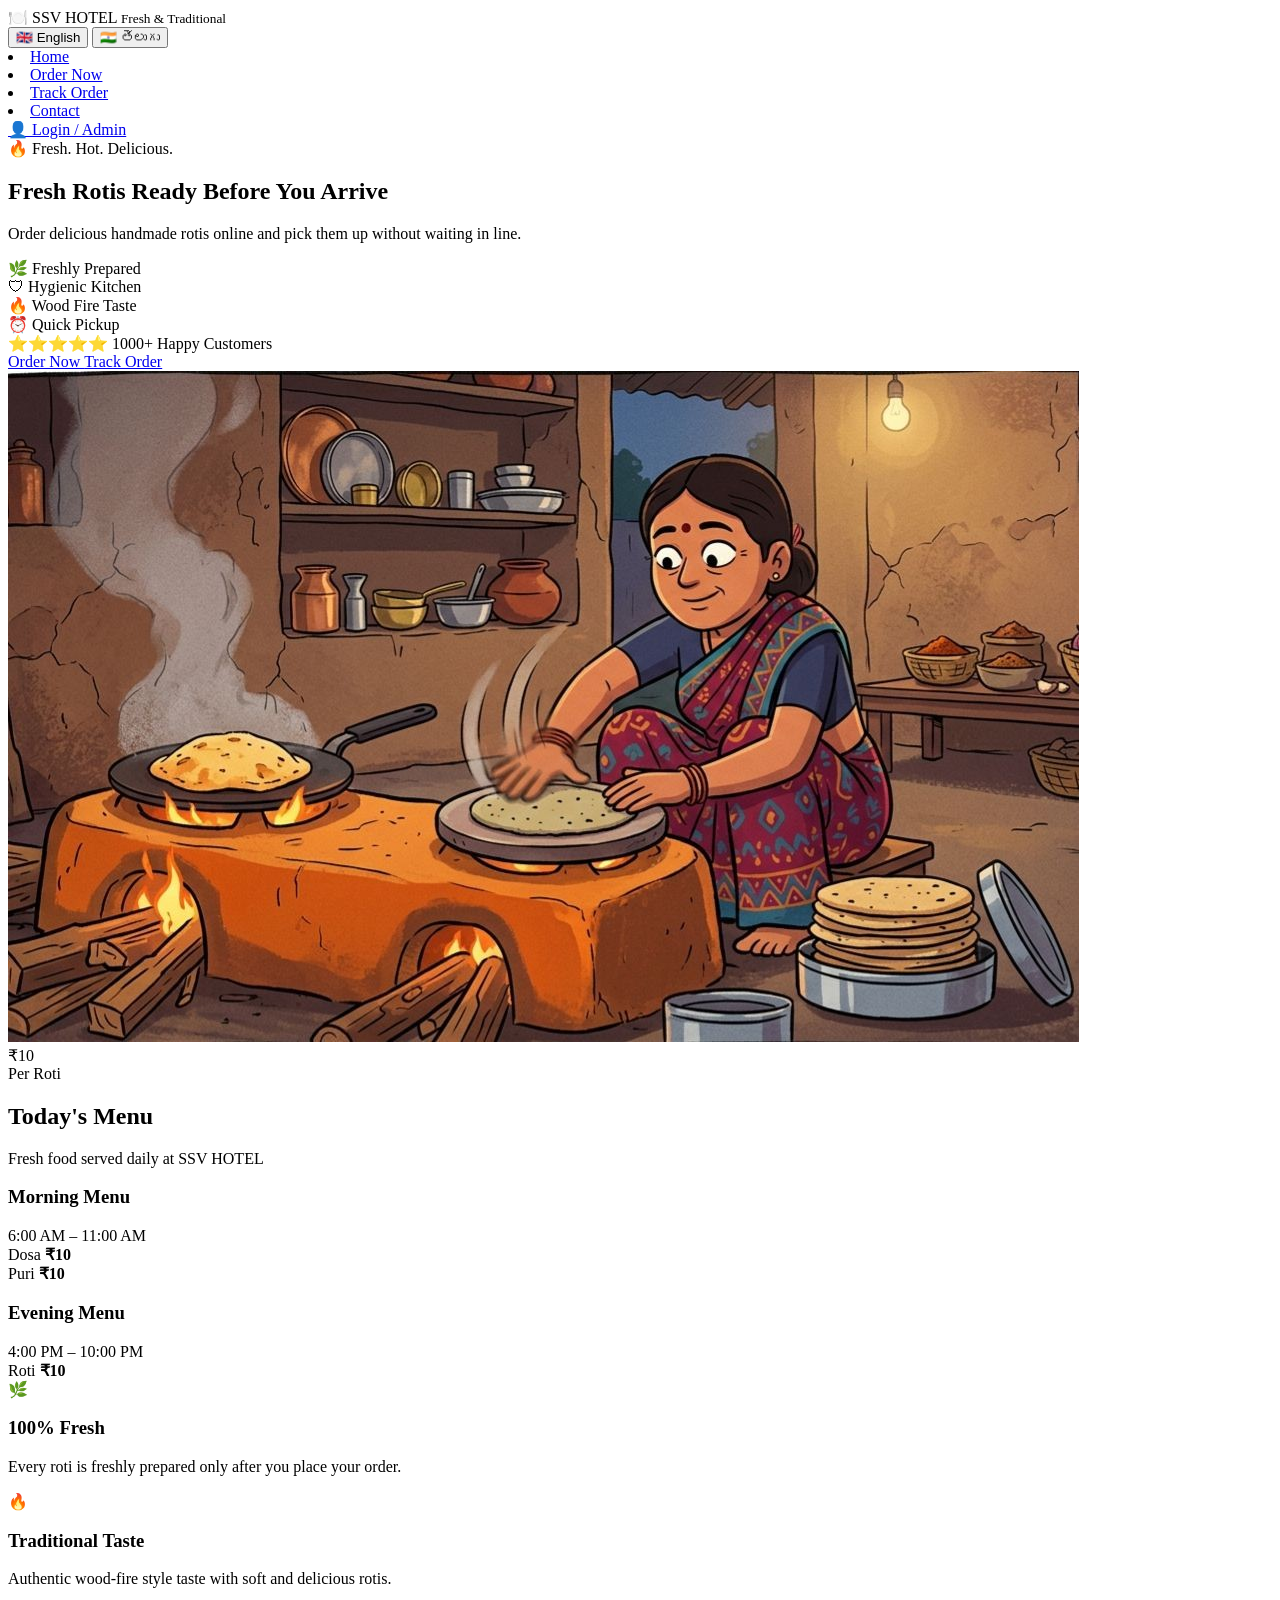
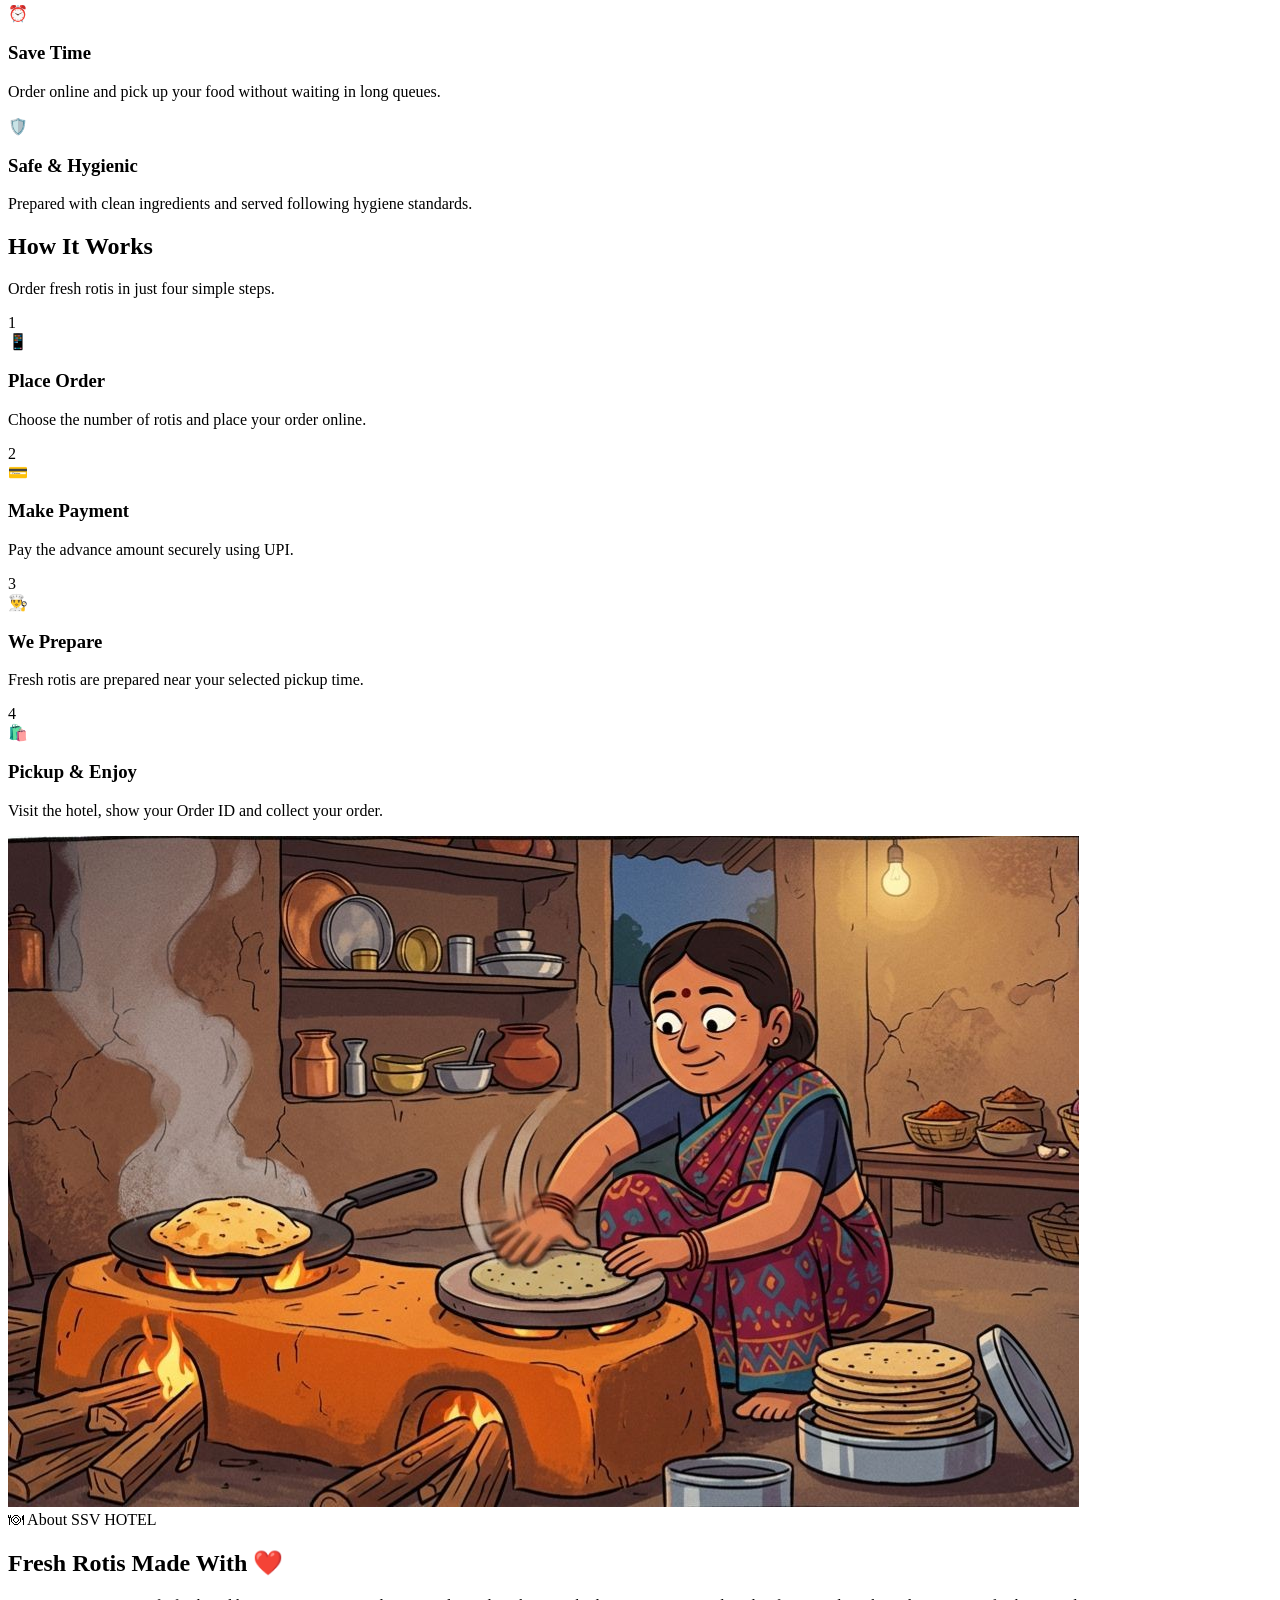
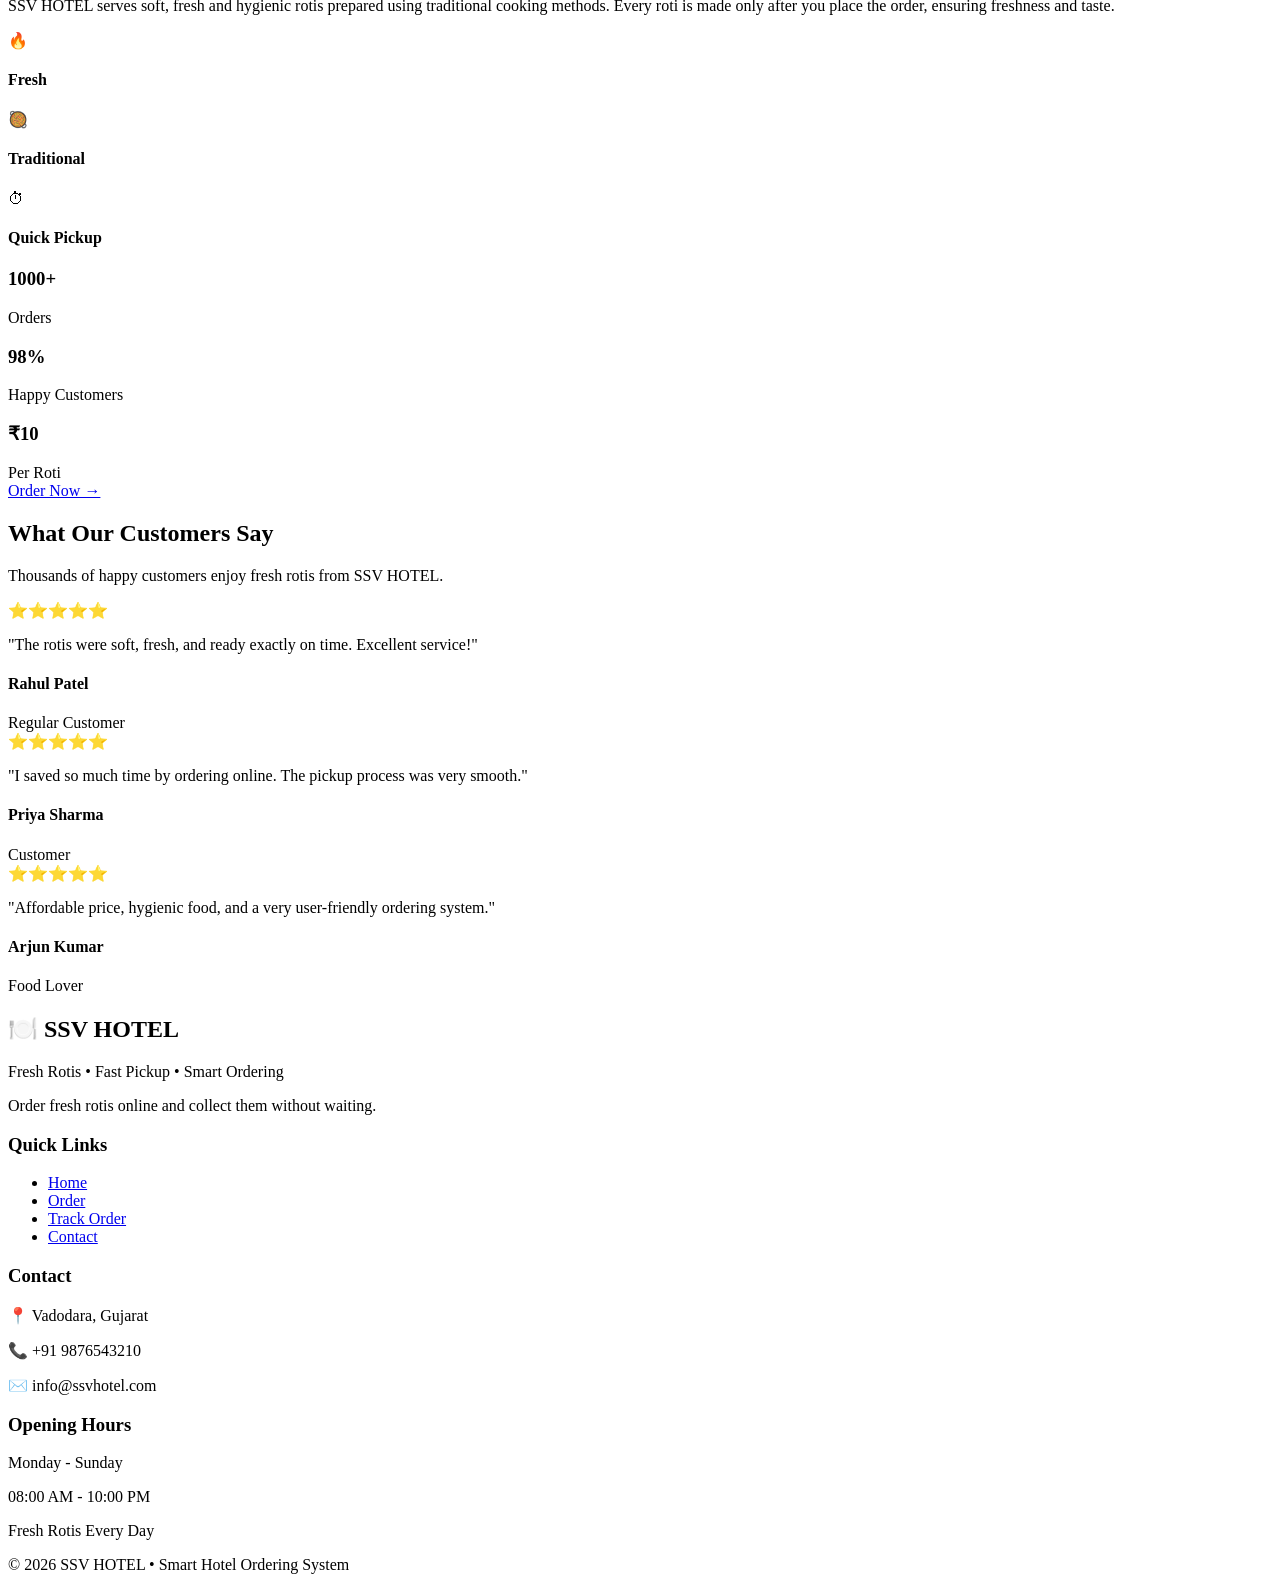
==== Frontend/index.html @ 4c1e1337 "Initial commit - RotiReady Smart Hotel Ordering System" ====
<!DOCTYPE html>
<html lang="en">

<head>
    <meta charset="UTF-8">
    <meta name="viewport" content="width=device-width, initial-scale=1.0">

    <title>RotiReady | Smart Hotel Pre-Order System</title>

    <!-- Google Font -->
    <link rel="preconnect" href="https://fonts.googleapis.com">
    <link rel="preconnect" href="https://fonts.gstatic.com" crossorigin>
    <link href="https://fonts.googleapis.com/css2?family=Poppins:wght@300;400;500;600;700&display=swap" rel="stylesheet">

    <!-- Main CSS -->
    <link rel="stylesheet" href="css/style.css">
    <link rel="stylesheet" href="css/home.css">
</head>

<body>

   <header class="navbar">

    <div class="container nav-container">

        <div class="logo">



            🍽️ <span>SSV HOTEL</span>

            <small>Fresh & Traditional</small>

        </div>
        

    <div class="language-switch">

        <button id="englishBtn" class="lang-btn active">
            🇬🇧 English
        </button>

        <button id="teluguBtn" class="lang-btn">
            🇮🇳 తెలుగు
        </button>

    </div>

</nav>

       <li><a href="index.html" id="navHome">Home</a></li>

<li><a href="order.html" id="navOrder">Order</a></li>

<li><a href="track.html" id="navTrack">Track</a></li>

<li><a href="contact.html" id="navContact">Contact</a></li>

        <a href="admin-login.html" class="login-btn">

            👤 Login / Admin

        </a>

    </div>

</header>

<section class="hero">

<div class="container hero-container">

<div class="hero-left">

<span class="tag">

🔥 Fresh. Hot. Delicious.

</span>

<h1 id="heroTitle">

Fresh Rotis Ready Before You Arrive

</h1>

<p id="heroText">

Order online and skip the waiting time.

</p>

<div class="hero-icons">

<div>🌿 Freshly Prepared</div>

<div>🛡 Hygienic Kitchen</div>

<div>🔥 Wood Fire Taste</div>

<div>⏰ Quick Pickup</div>

</div>



<div class="rating">

⭐⭐⭐⭐⭐

1000+ Happy Customers

</div><div class="hero-buttons">

    <a href="order.html" class="order-btn">
        Order Now
    </a>

    <a href="track.html" class="track-btn">
        Track Order
    </a>

</div>

</div>

<div class="hero-right">

<img src="images/home-roti.jpg" alt="Fresh Roti">
<div class="price-card">
    <div class="price">₹10</div>
    <div class="text">Per Roti</div>
</div>


</div>

</div>

</section>

<!-- ================= menu section ================= -->

<section class="menu-section">

    <div class="container">

        <h2 class="section-title" id="menuTitle">
            Today's Menu
        </h2>

        <p class="section-subtitle" id="menuSubtitle">
            Fresh food served daily at SSV HOTEL
        </p>

        <div class="menu-grid">

            <!-- Morning Menu -->

            <div class="menu-card">

                <h3 id="morningMenu">
                    🌅 Morning Menu
                </h3>

                <span class="time" id="morningTime">
                    6:00 AM – 11:00 AM
                </span>

                <div class="menu-item">

                    <span id="dosaText">
                        🥞 Dosa
                    </span>

                    <strong>₹10</strong>

                </div>

                <div class="menu-item">

                    <span id="puriText">
                        🥘 Puri
                    </span>

                    <strong>₹10</strong>

                </div>

            </div>

            <!-- Evening Menu -->

            <div class="menu-card">

                <h3 id="eveningMenu">
                    🌇 Evening Menu
                </h3>

                <span class="time" id="eveningTime">
                    4:00 PM – 10:00 PM
                </span>

                <div class="menu-item">

                    <span id="rotiText">
                        🫓 Roti
                    </span>

                    <strong>₹10</strong>

                </div>

            </div>

        </div>

    </div>

</section>
<!-- ==========================================
FEATURES
========================================== -->

<section class="features">

<div class="container">

<div class="feature-grid">

<div class="feature-card">

<div class="feature-icon">🌿</div>

<h3>100% Fresh</h3>

<p>

Every roti is freshly prepared only after you place your order.

</p>

</div>

<div class="feature-card">

<div class="feature-icon">🔥</div>

<h3>Traditional Taste</h3>

<p>

Authentic wood-fire style taste with soft and delicious rotis.

</p>

</div>

<div class="feature-card">

<div class="feature-icon">⏰</div>

<h3>Save Time</h3>

<p>

Order online and pick up your food without waiting in long queues.

</p>

</div>

<div class="feature-card">

<div class="feature-icon">🛡️</div>

<h3>Safe & Hygienic</h3>

<p>

Prepared with clean ingredients and served following hygiene standards.

</p>

</div>

</div>

</div>

</section>
<!-- ==========================================
HOW IT WORKS
========================================== -->

<section class="how-it-works">

<div class="container">

<h2 class="section-title">How It Works</h2>

<p class="section-subtitle">
Order fresh rotis in just four simple steps.
</p>

<div class="steps-grid">

<div class="step-card">

<div class="step-number">1</div>

<div class="step-icon">📱</div>

<h3>Place Order</h3>

<p>
Choose the number of rotis and place your order online.
</p>

</div>

<div class="step-card">

<div class="step-number">2</div>

<div class="step-icon">💳</div>

<h3>Make Payment</h3>

<p>
Pay the advance amount securely using UPI.
</p>

</div>

<div class="step-card">

<div class="step-number">3</div>

<div class="step-icon">👨‍🍳</div>

<h3>We Prepare</h3>

<p>
Fresh rotis are prepared near your selected pickup time.
</p>

</div>

<div class="step-card">

<div class="step-number">4</div>

<div class="step-icon">🛍️</div>

<h3>Pickup & Enjoy</h3>

<p>
Visit the hotel, show your Order ID and collect your order.
</p>

</div>

</div>

</div>

</section>
<!-- ==========================================
ABOUT SSV HOTEL
========================================== -->
<section class="about-section">

    <div class="about-container">

        <div class="about-image">
            <img src="images/home-roti.jpg" alt="SSV HOTEL">
        </div>

        <div class="about-content">

            <span class="about-tag">🍽 About SSV HOTEL</span>

            <h2>Fresh Rotis Made With ❤️</h2>

            <p>
                SSV HOTEL serves soft, fresh and hygienic rotis prepared
                using traditional cooking methods. Every roti is made only
                after you place the order, ensuring freshness and taste.
            </p>

            <div class="about-features">

                <div class="feature">
                    🔥
                    <h4>Fresh</h4>
                </div>

                <div class="feature">
                    🥘
                    <h4>Traditional</h4>
                </div>

                <div class="feature">
                    ⏱
                    <h4>Quick Pickup</h4>
                </div>

            </div>

            <div class="stats">

                <div>
                    <h3>1000+</h3>
                    <span>Orders</span>
                </div>

                <div>
                    <h3>98%</h3>
                    <span>Happy Customers</span>
                </div>

                <div>
                    <h3>₹10</h3>
                    <span>Per Roti</span>
                </div>

            </div>

            <a href="order.html" class="about-btn">
                Order Now →
            </a>

        </div>

    </div>

</section>

<!-- ==========================================
CUSTOMER REVIEWS
========================================== -->

<section class="reviews">

<div class="container">

<h2 class="section-title">
What Our Customers Say
</h2>

<p class="section-subtitle">
Thousands of happy customers enjoy fresh rotis from SSV HOTEL.
</p>

<div class="review-grid">

<div class="review-card">

<div class="stars">⭐⭐⭐⭐⭐</div>

<p>

"The rotis were soft, fresh, and ready exactly on time. Excellent service!"

</p>

<h4>Rahul Patel</h4>

<span>Regular Customer</span>

</div>

<div class="review-card">

<div class="stars">⭐⭐⭐⭐⭐</div>

<p>

"I saved so much time by ordering online. The pickup process was very smooth."

</p>

<h4>Priya Sharma</h4>

<span>Customer</span>

</div>

<div class="review-card">

<div class="stars">⭐⭐⭐⭐⭐</div>

<p>

"Affordable price, hygienic food, and a very user-friendly ordering system."

</p>

<h4>Arjun Kumar</h4>

<span>Food Lover</span>

</div>

</div>

</div>

</section>
<!-- ==========================================
PREMIUM FOOTER
========================================== -->

<footer class="footer">

<div class="container footer-grid">

<div>

<h2>🍽️ SSV HOTEL</h2>

<p>

Fresh Rotis • Fast Pickup • Smart Ordering

</p>

<p>

Order fresh rotis online and collect them without waiting.

</p>

</div>

<div>

<h3>Quick Links</h3>

<ul>

<li><a href="index.html">Home</a></li>

<li><a href="order.html">Order</a></li>

<li><a href="track.html">Track Order</a></li>

<li><a href="contact.html">Contact</a></li>

</ul>

</div>

<div>

<h3>Contact</h3>

<p>📍 Vadodara, Gujarat</p>

<p>📞 +91 9876543210</p>

<p>✉️ info@ssvhotel.com</p>

</div>

<div>

<h3>Opening Hours</h3>

<p>Monday - Sunday</p>

<p>08:00 AM - 10:00 PM</p>

<p>Fresh Rotis Every Day</p>

</div>

</div>

<div class="footer-bottom">

© 2026 SSV HOTEL • Smart Hotel Ordering System

</div>

</footer>

<script src="js/language.js"></script>


</body>

</html>
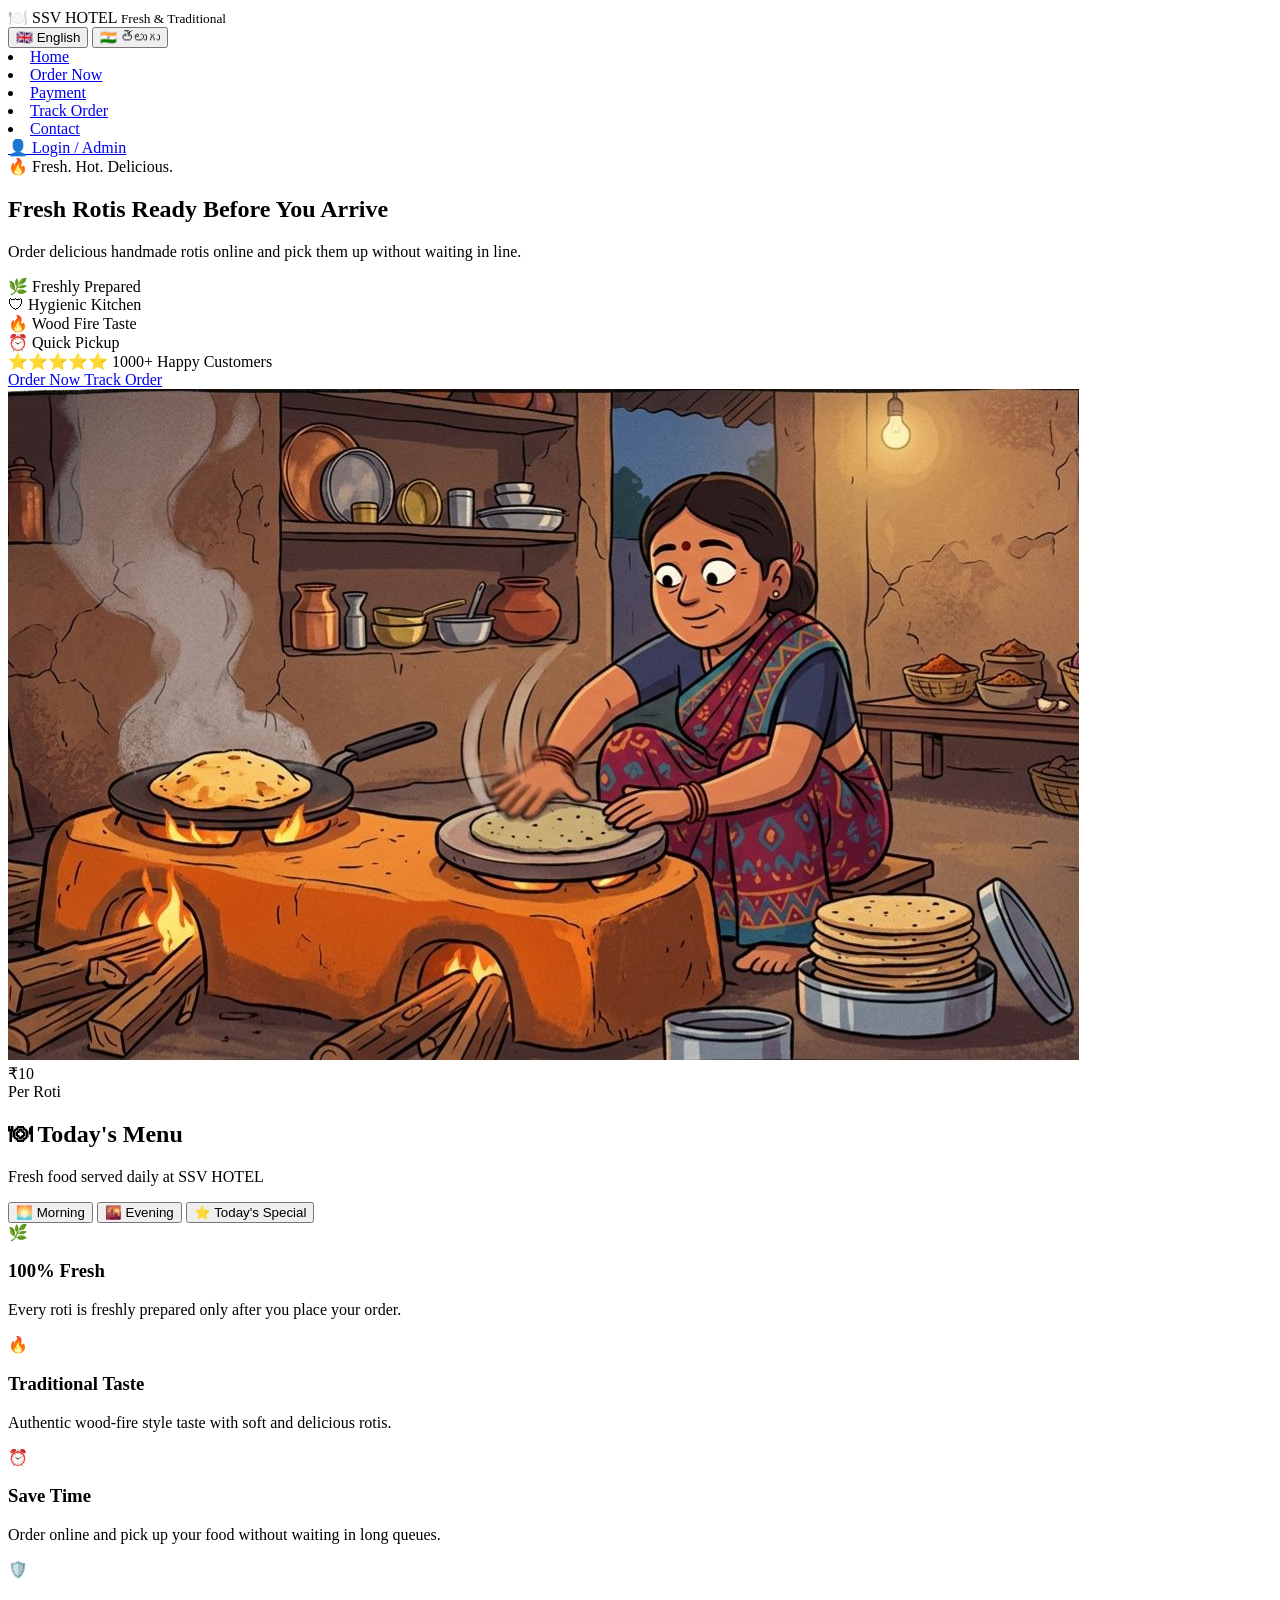
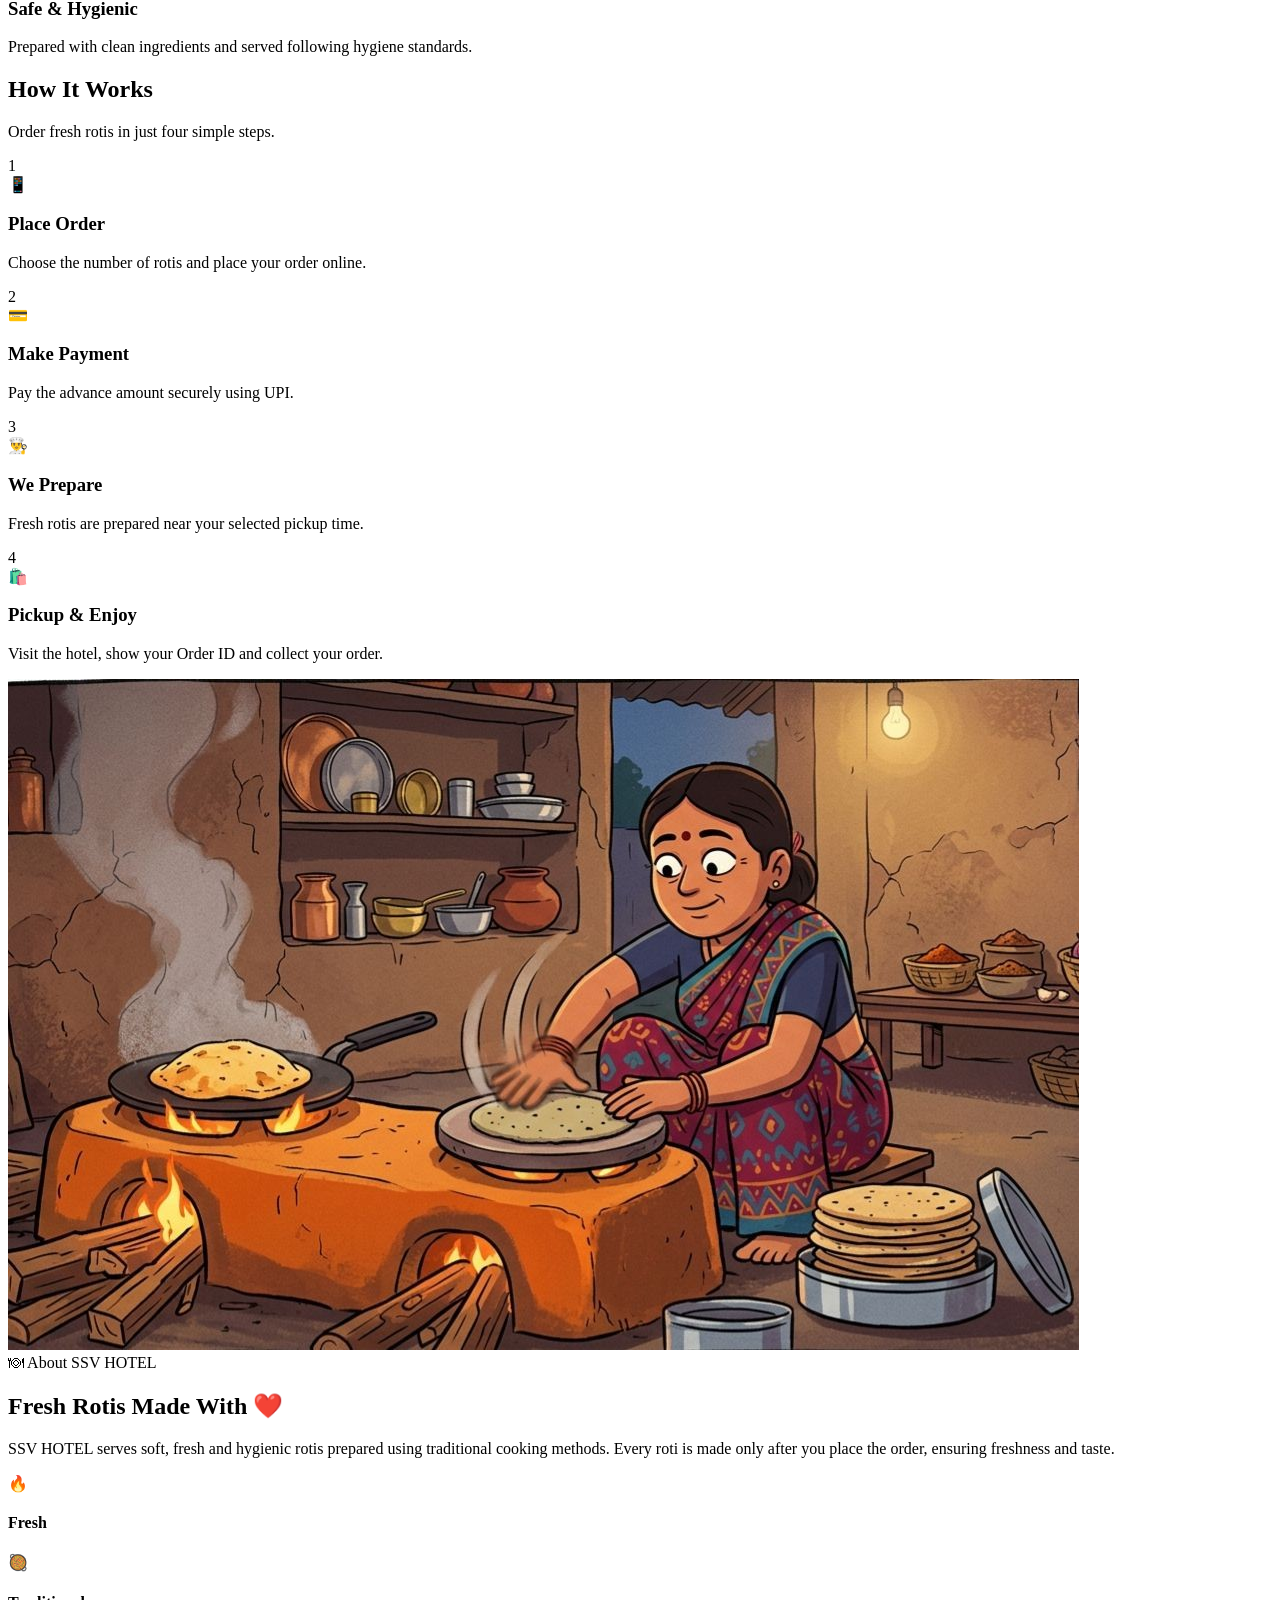
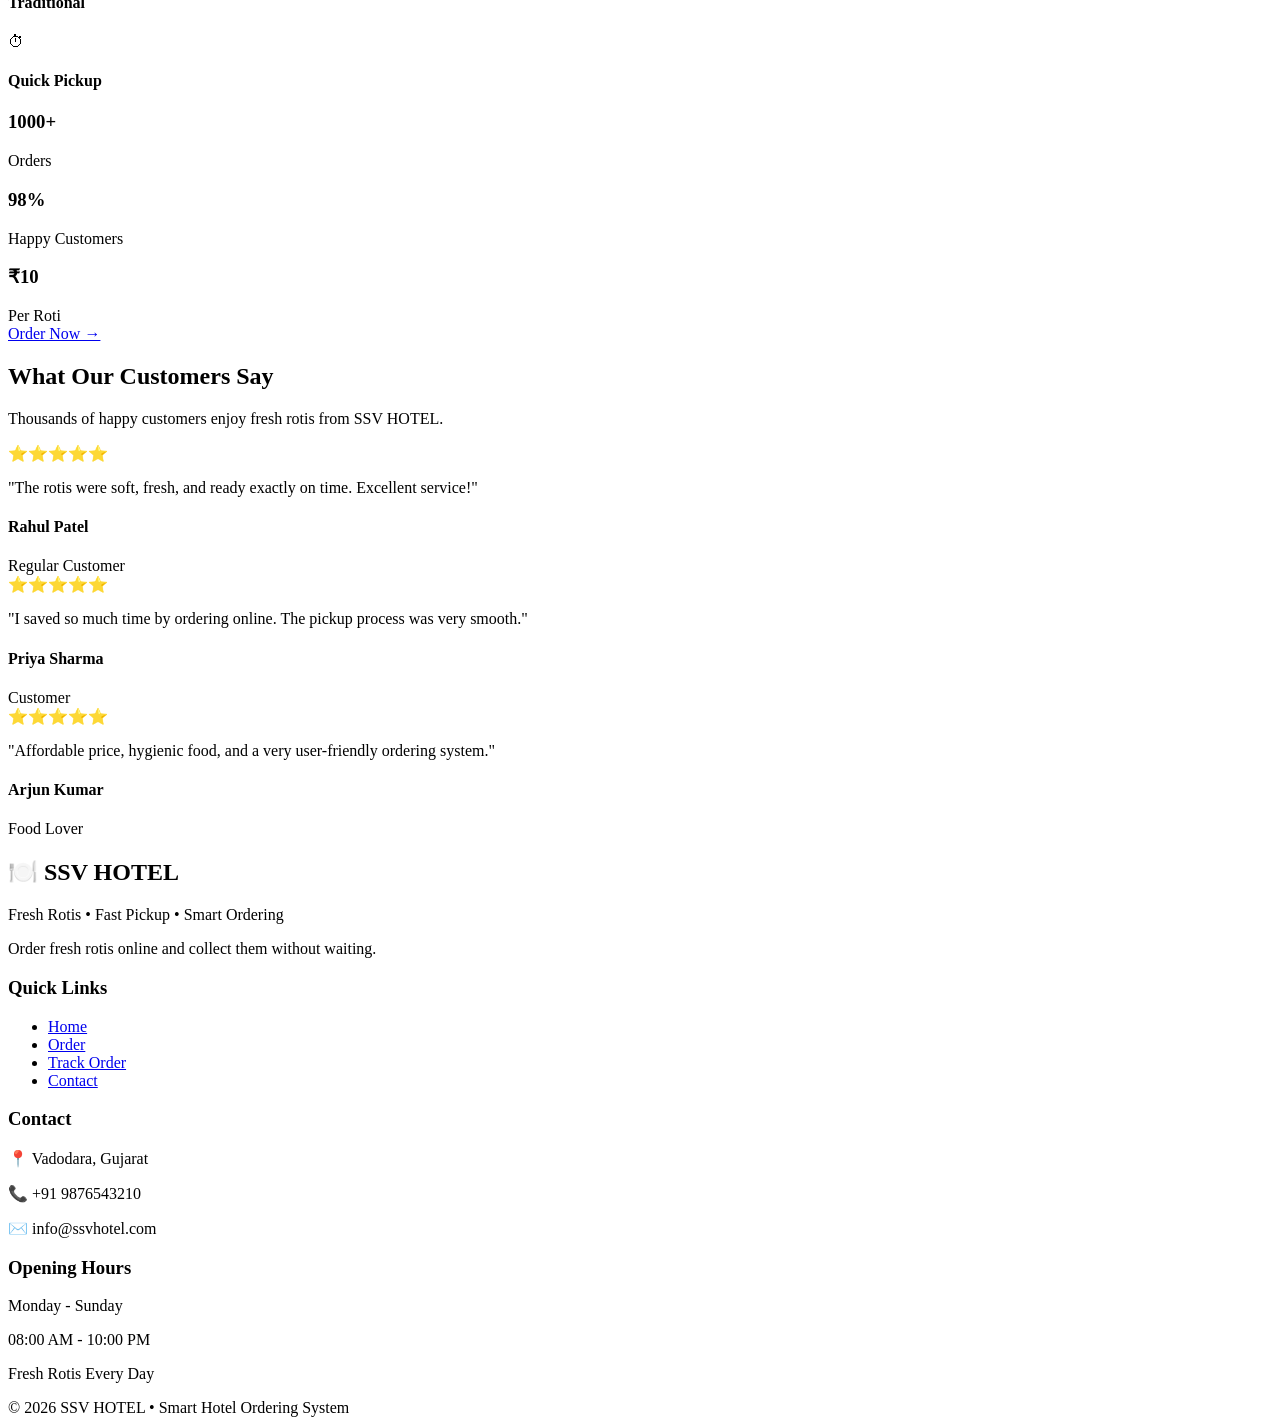
==== commit 194d46fd: "Added admin dashboard, menu management and order updates" ====
--- a/Frontend/index.html
+++ b/Frontend/index.html
@@ -51,6 +51,8 @@
        <li><a href="index.html" id="navHome">Home</a></li>
 
 <li><a href="order.html" id="navOrder">Order</a></li>
+<li><a href="payment.html" id="navPayment">Payment</a></li>
+
 
 <li><a href="track.html" id="navTrack">Track</a></li>
 
@@ -139,79 +141,55 @@
 
 </section>
 
-<!-- ================= menu section ================= -->
+<!-- ================= MENU SECTION ================= -->
 
 <section class="menu-section">
 
     <div class="container">
 
-        <h2 class="section-title" id="menuTitle">
-            Today's Menu
+        <h2 class="section-title">
+            🍽 Today's Menu
         </h2>
 
-        <p class="section-subtitle" id="menuSubtitle">
+        <p class="section-subtitle">
             Fresh food served daily at SSV HOTEL
         </p>
 
-        <div class="menu-grid">
-
-            <!-- Morning Menu -->
-
-            <div class="menu-card">
-
-                <h3 id="morningMenu">
-                    🌅 Morning Menu
-                </h3>
-
-                <span class="time" id="morningTime">
-                    6:00 AM – 11:00 AM
-                </span>
-
-                <div class="menu-item">
-
-                    <span id="dosaText">
-                        🥞 Dosa
-                    </span>
-
-                    <strong>₹10</strong>
-
-                </div>
-
-                <div class="menu-item">
-
-                    <span id="puriText">
-                        🥘 Puri
-                    </span>
-
-                    <strong>₹10</strong>
-
-                </div>
-
-            </div>
-
-            <!-- Evening Menu -->
-
-            <div class="menu-card">
-
-                <h3 id="eveningMenu">
-                    🌇 Evening Menu
-                </h3>
-
-                <span class="time" id="eveningTime">
-                    4:00 PM – 10:00 PM
-                </span>
-
-                <div class="menu-item">
-
-                    <span id="rotiText">
-                        🫓 Roti
-                    </span>
-
-                    <strong>₹10</strong>
-
-                </div>
-
-            </div>
+        <!-- Category Buttons -->
+
+        <div class="menu-tabs">
+
+            <button
+                class="menu-tab active"
+                onclick="filterMenu('Morning')">
+
+                🌅 Morning
+
+            </button>
+
+            <button
+                class="menu-tab"
+                onclick="filterMenu('Evening')">
+
+                🌇 Evening
+
+            </button>
+
+            <button
+                class="menu-tab"
+                onclick="filterMenu('Special')">
+
+                ⭐ Today's Special
+
+            </button>
+
+        </div>
+
+        <!-- Dynamic Menu -->
+
+        <div
+            class="menu-grid"
+            id="menuList">
 
         </div>
 
@@ -585,7 +563,7 @@
 </div>
 
 </footer>
-
+<script src="js/menu.js"></script>
 <script src="js/language.js"></script>
 
 
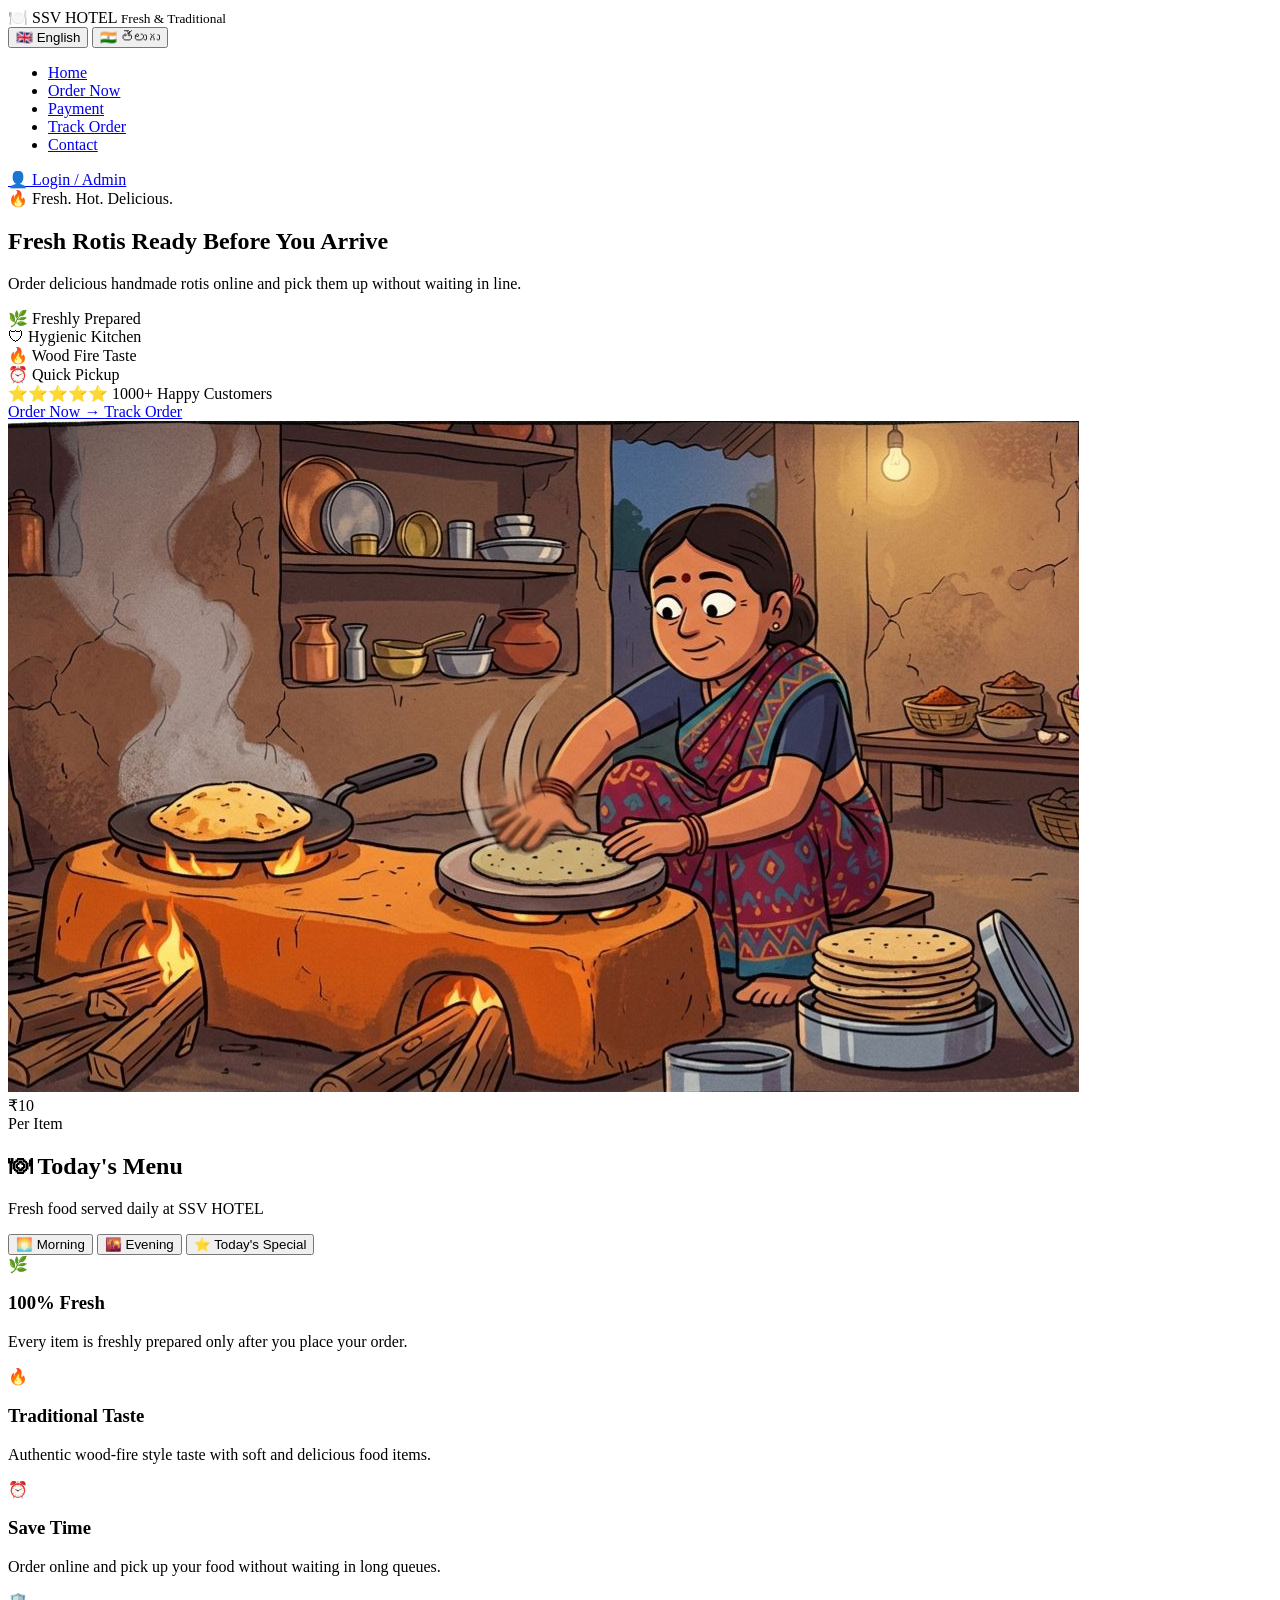
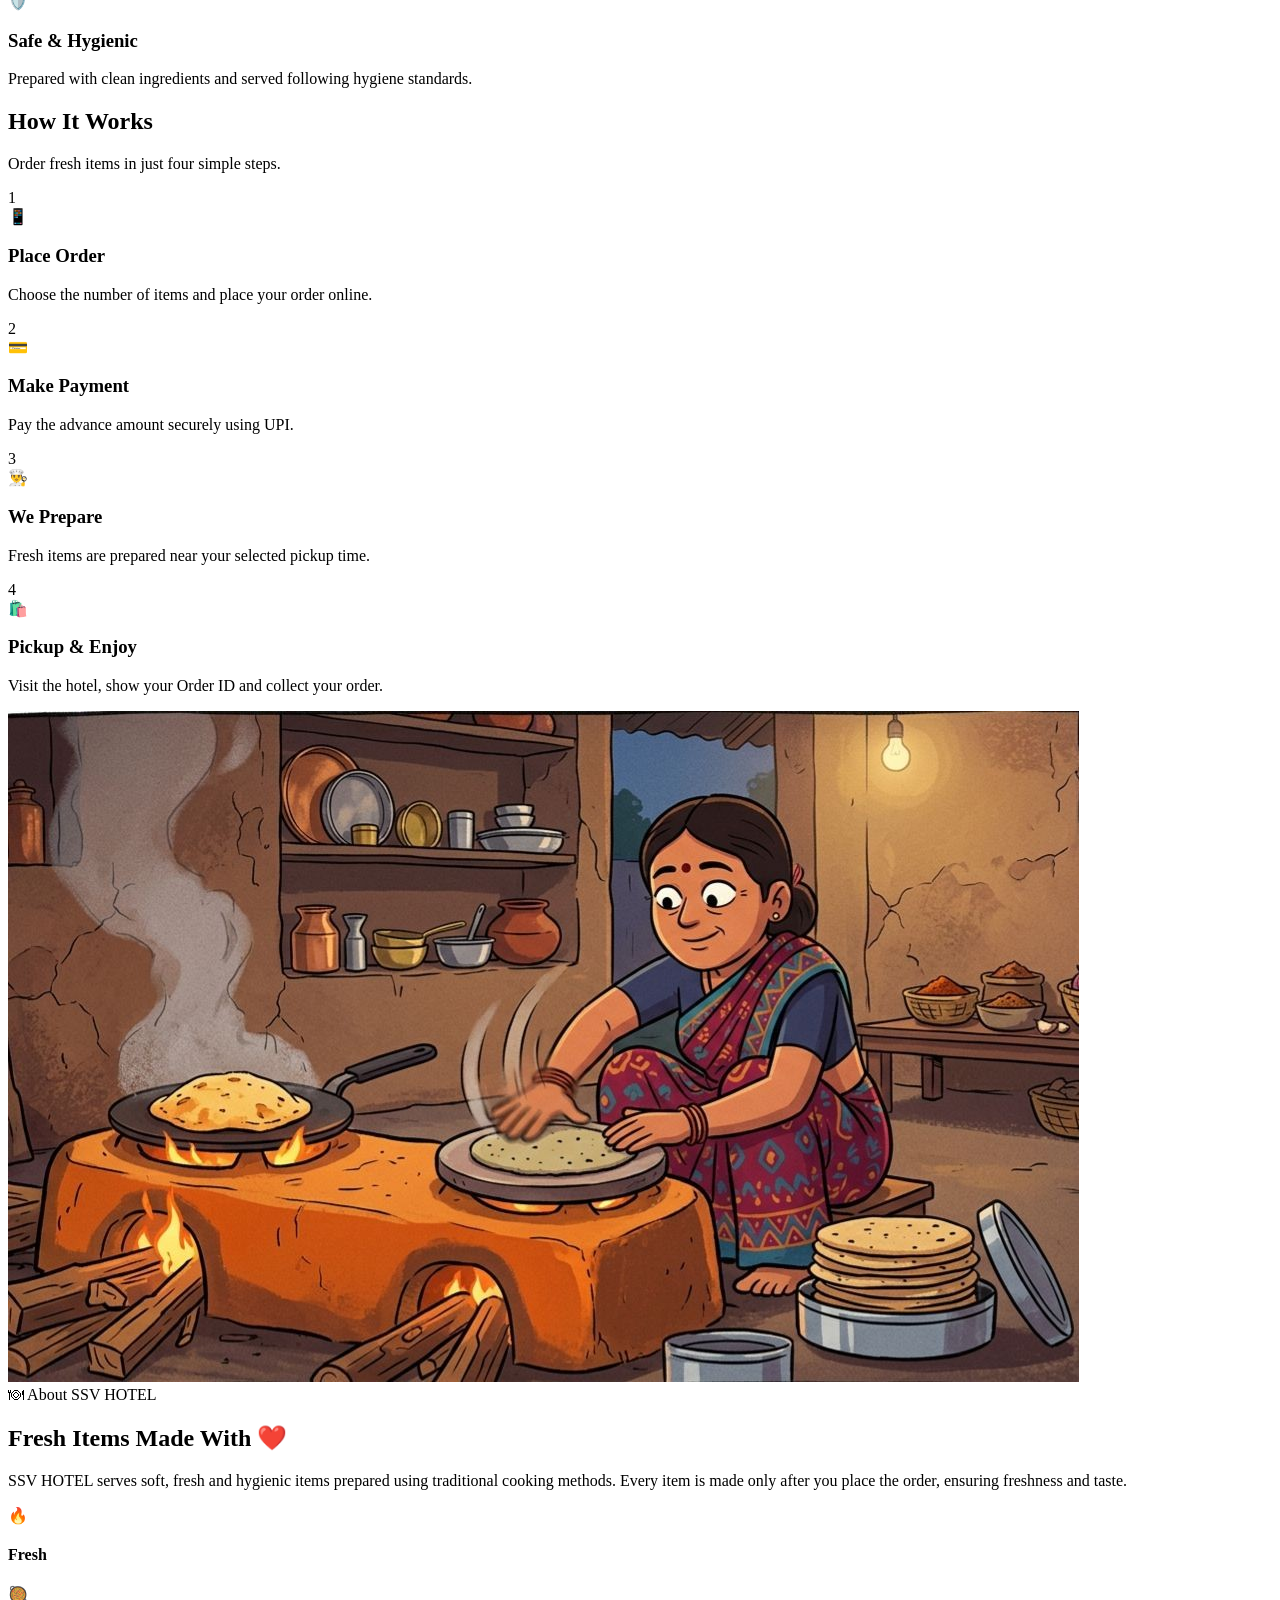
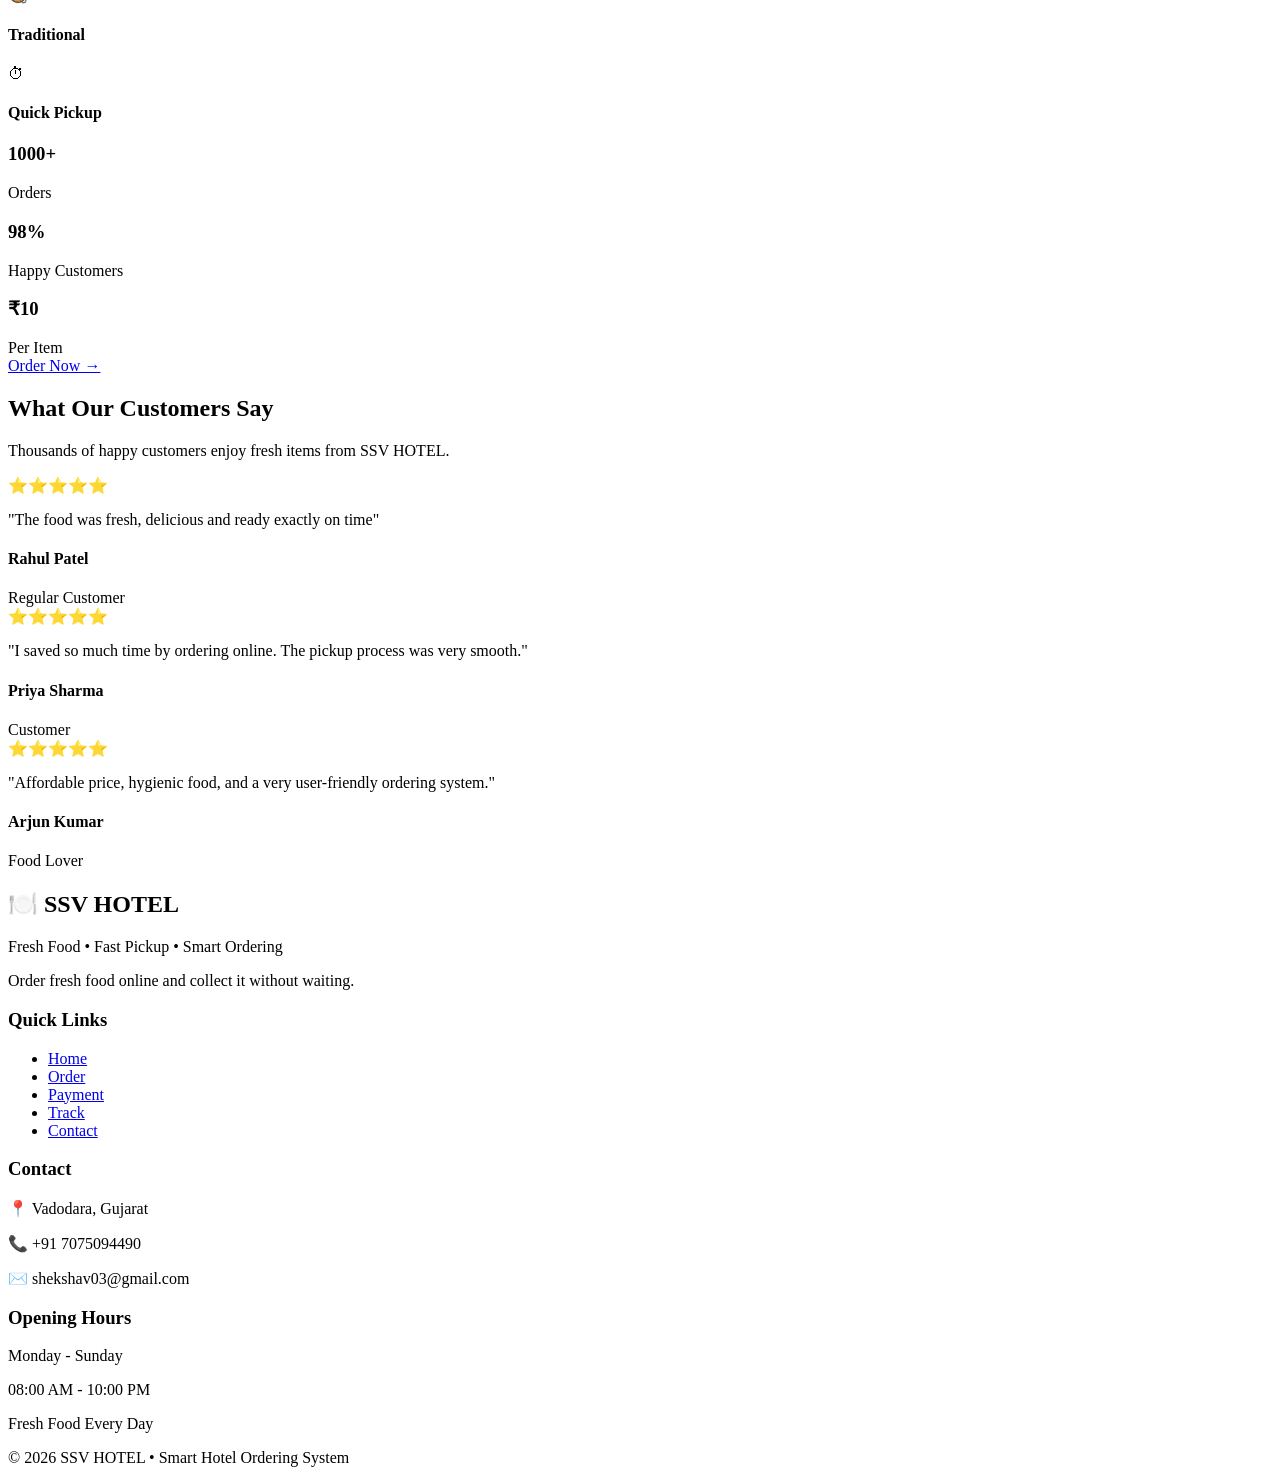
==== commit c8211ce7: "Updated RotiReady frontend and backend" ====
--- a/Frontend/index.html
+++ b/Frontend/index.html
@@ -5,7 +5,7 @@
     <meta charset="UTF-8">
     <meta name="viewport" content="width=device-width, initial-scale=1.0">
 
-    <title>RotiReady | Smart Hotel Pre-Order System</title>
+    <title>SSV HOTEL | Smart Hotel Pre-Order System</title>
 
     <!-- Google Font -->
     <link rel="preconnect" href="https://fonts.googleapis.com">
@@ -46,18 +46,22 @@
 
     </div>
 
-</nav>
-
-       <li><a href="index.html" id="navHome">Home</a></li>
+
+
+       <ul class="nav-links">
+
+<li><a href="index.html" id="navHome">Home</a></li>
 
 <li><a href="order.html" id="navOrder">Order</a></li>
+
 <li><a href="payment.html" id="navPayment">Payment</a></li>
 
-
 <li><a href="track.html" id="navTrack">Track</a></li>
 
 <li><a href="contact.html" id="navContact">Contact</a></li>
 
+</ul>
+
         <a href="admin-login.html" class="login-btn">
 
             👤 Login / Admin
@@ -82,7 +86,7 @@
 
 <h1 id="heroTitle">
 
-Fresh Rotis Ready Before You Arrive
+Fresh Food Ready Before You Arrive
 
 </h1>
 
@@ -114,9 +118,9 @@
 
 </div><div class="hero-buttons">
 
-    <a href="order.html" class="order-btn">
-        Order Now
-    </a>
+    <a href="#menuList" class="about-btn">
+    Order Now →
+</a>
 
     <a href="track.html" class="track-btn">
         Track Order
@@ -128,10 +132,10 @@
 
 <div class="hero-right">
 
-<img src="images/home-roti.jpg" alt="Fresh Roti">
+<img src="images/home-roti.jpg" alt="Fresh food">
 <div class="price-card">
     <div class="price">₹10</div>
-    <div class="text">Per Roti</div>
+    <div class="text">Per Item</div>
 </div>
 
 
@@ -214,7 +218,7 @@
 
 <p>
 
-Every roti is freshly prepared only after you place your order.
+Every item is freshly prepared only after you place your order.
 
 </p>
 
@@ -228,7 +232,7 @@
 
 <p>
 
-Authentic wood-fire style taste with soft and delicious rotis.
+Authentic wood-fire style taste with soft and delicious food items.
 
 </p>
 
@@ -278,7 +282,7 @@
 <h2 class="section-title">How It Works</h2>
 
 <p class="section-subtitle">
-Order fresh rotis in just four simple steps.
+Order fresh items in just four simple steps.
 </p>
 
 <div class="steps-grid">
@@ -292,7 +296,7 @@
 <h3>Place Order</h3>
 
 <p>
-Choose the number of rotis and place your order online.
+Choose the number of items and place your order online.
 </p>
 
 </div>
@@ -320,7 +324,7 @@
 <h3>We Prepare</h3>
 
 <p>
-Fresh rotis are prepared near your selected pickup time.
+Fresh items are prepared near your selected pickup time.
 </p>
 
 </div>
@@ -359,11 +363,11 @@
 
             <span class="about-tag">🍽 About SSV HOTEL</span>
 
-            <h2>Fresh Rotis Made With ❤️</h2>
+            <h2>Fresh Items Made With ❤️</h2>
 
             <p>
-                SSV HOTEL serves soft, fresh and hygienic rotis prepared
-                using traditional cooking methods. Every roti is made only
+                SSV HOTEL serves soft, fresh and hygienic items prepared
+                using traditional cooking methods. Every item is made only
                 after you place the order, ensuring freshness and taste.
             </p>
 
@@ -400,14 +404,14 @@
 
                 <div>
                     <h3>₹10</h3>
-                    <span>Per Roti</span>
+                    <span>Per Item</span>
                 </div>
 
             </div>
 
-            <a href="order.html" class="about-btn">
-                Order Now →
-            </a>
+           <a href="#menuList" class="about-btn">
+    Order Now →
+</a>
 
         </div>
 
@@ -428,7 +432,7 @@
 </h2>
 
 <p class="section-subtitle">
-Thousands of happy customers enjoy fresh rotis from SSV HOTEL.
+Thousands of happy customers enjoy fresh items from SSV HOTEL.
 </p>
 
 <div class="review-grid">
@@ -439,7 +443,7 @@
 
 <p>
 
-"The rotis were soft, fresh, and ready exactly on time. Excellent service!"
+"The food was fresh, delicious and ready exactly on time"
 
 </p>
 
@@ -500,13 +504,13 @@
 
 <p>
 
-Fresh Rotis • Fast Pickup • Smart Ordering
-
-</p>
-
-<p>
-
-Order fresh rotis online and collect them without waiting.
+Fresh Food • Fast Pickup • Smart Ordering
+
+</p>
+
+<p>
+
+Order fresh food online and collect it without waiting.
 
 </p>
 
@@ -516,18 +520,19 @@
 
 <h3>Quick Links</h3>
 
-<ul>
-
-<li><a href="index.html">Home</a></li>
-
-<li><a href="order.html">Order</a></li>
-
-<li><a href="track.html">Track Order</a></li>
-
-<li><a href="contact.html">Contact</a></li>
+<ul class="nav-links">
+
+    <li><a href="index.html">Home</a></li>
+
+    <li><a href="order.html">Order</a></li>
+
+    <li><a href="payment.html">Payment</a></li>
+
+    <li><a href="track.html">Track</a></li>
+
+    <li><a href="contact.html">Contact</a></li>
 
 </ul>
-
 </div>
 
 <div>
@@ -536,9 +541,9 @@
 
 <p>📍 Vadodara, Gujarat</p>
 
-<p>📞 +91 9876543210</p>
-
-<p>✉️ info@ssvhotel.com</p>
+<p>📞 +91 7075094490</p>
+
+<p>✉️ shekshav03@gmail.com</p>
 
 </div>
 
@@ -550,7 +555,7 @@
 
 <p>08:00 AM - 10:00 PM</p>
 
-<p>Fresh Rotis Every Day</p>
+<p>Fresh Food Every Day</p>
 
 </div>
 
@@ -569,4 +574,4 @@
 
 </body>
 
-</html>+</html>
